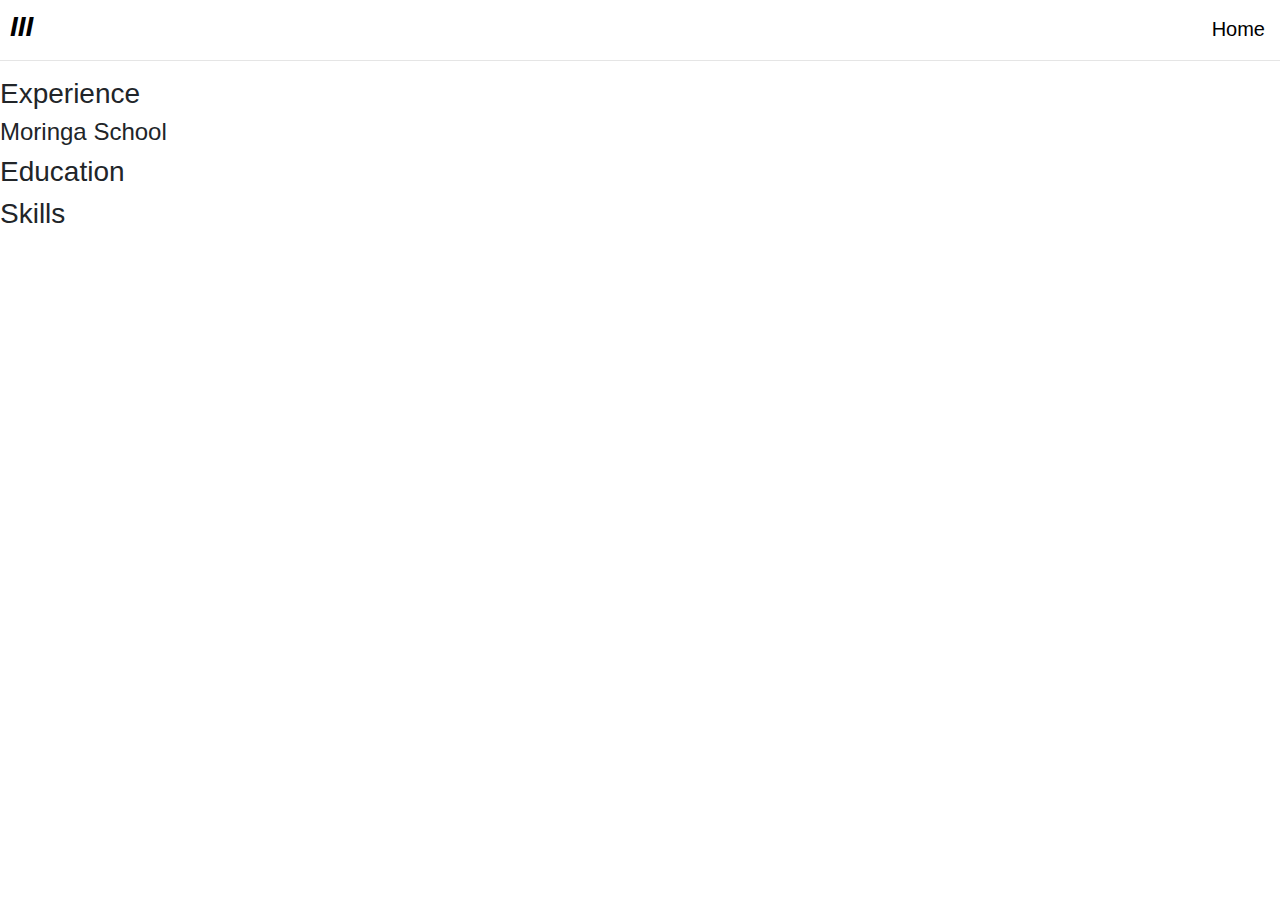
==== about.html @ 5f8a9a38 "changed and add photos to home page" ====
<!DOCTYPE html>
<html lang="en">
<head>
    <meta charset="UTF-8">
    <meta name="viewport" content="width=device-width, initial-scale=1.0">
    <link rel="icon" href="https://encrypted-tbn0.gstatic.com/images?q=tbn:ANd9GcRAuQ3rXnIeH_BYAlEZPn-zBummTDs1R8jkrc9CyKS-o8BJkEJw" type="image/x-icon">
    <link rel="stylesheet" href="https://stackpath.bootstrapcdn.com/bootstrap/4.3.1/css/bootstrap.min.css" integrity="sha384-ggOyR0iXCbMQv3Xipma34MD+dH/1fQ784/j6cY/iJTQUOhcWr7x9JvoRxT2MZw1T" crossorigin="anonymous">
    <link rel="stylesheet" href="styles.css">
    <title>About | Jakes</title>
</head>
<body>
    <header>
        <h3><a href="jakes.html">III</a></h3>
        <nav>
            <ul>
                <li><a href="jakes.html">Home</a></li>
            </ul>
        </nav>
    </header>
    <hr>
    <div>
        <h3>Experience</h3>
        <div>
            <h4>Moringa School</h4>
        <!-- end of week projects -->
        </div>
        <div>
            <!-- Haki Application -->
        </div>
    </div>

    <div>
        <h3>Education</h3>        
    </div>
    
    <div>
        <h3>Skills</h3>
    </div>
</body>
</html>
---- styles.css ----
*{
    margin: 0px;    
}

header h3{    
    margin: 10px;  
    font-style: italic;
    font-weight: 800;  
}
header h3 a{
    color: black;
}
header h3 a:hover{
    color: black;
    text-decoration: none;
}
header nav{
    float:right;
    margin-top: -55px;
}

nav ul{
    list-style: none;
    display: flex;
    flex-direction: row;
}
nav ul a{
    color: black;
    font-size: 20px;    
}
nav ul a:hover{
    color: black;
    font-size: 20px;
    text-decoration: underline;
    text-decoration-color: rgba(12, 86, 197, 0.658);
}
nav ul li{
    margin: 15px;    
}

.aspiring {
    top: 100px;
    padding: 50px;
    /* display: flex;
    justify-content: space-between;
    align-items: center; */
}
.dreamer {
    text-transform: uppercase;
}

.about-image img {
    display: inline-block;
    width: 350px;
    vertical-align: top;
}
/* media queries */
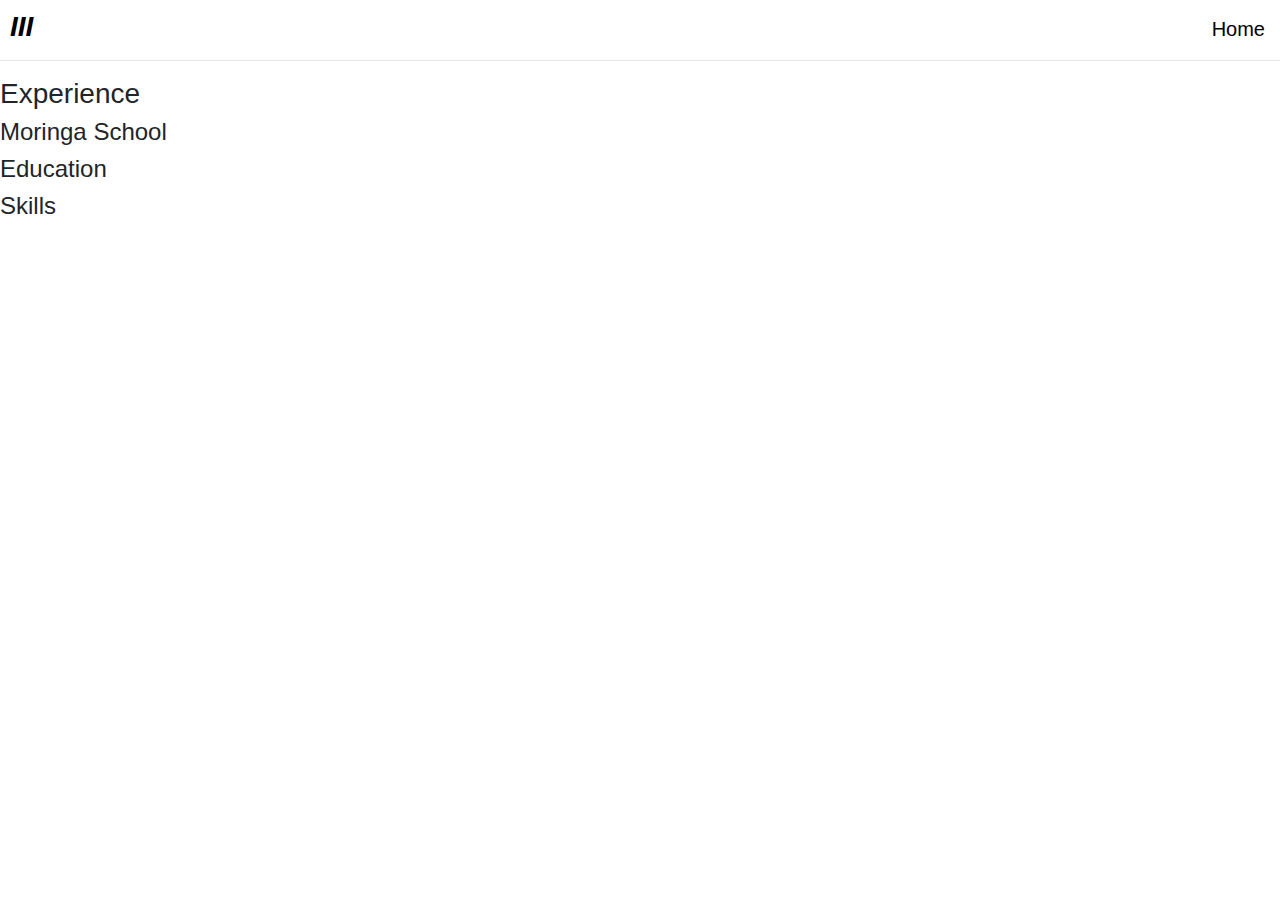
==== commit 7aca8c8c: "change the header type in the about section" ====
--- a/about.html
+++ b/about.html
@@ -3,17 +3,18 @@
 <head>
     <meta charset="UTF-8">
     <meta name="viewport" content="width=device-width, initial-scale=1.0">
+    <link rel="icon" href="/Assets/bond.png" type="image/x-icon">
     <link rel="icon" href="https://encrypted-tbn0.gstatic.com/images?q=tbn:ANd9GcRAuQ3rXnIeH_BYAlEZPn-zBummTDs1R8jkrc9CyKS-o8BJkEJw" type="image/x-icon">
     <link rel="stylesheet" href="https://stackpath.bootstrapcdn.com/bootstrap/4.3.1/css/bootstrap.min.css" integrity="sha384-ggOyR0iXCbMQv3Xipma34MD+dH/1fQ784/j6cY/iJTQUOhcWr7x9JvoRxT2MZw1T" crossorigin="anonymous">
     <link rel="stylesheet" href="styles.css">
     <title>About | Jakes</title>
 </head>
 <body>
-    <header>
-        <h3><a href="jakes.html">III</a></h3>
+    <header class="sticky-top">
+        <h3><a href="index.html">III</a></h3>
         <nav>
             <ul>
-                <li><a href="jakes.html">Home</a></li>
+                <li><a href="index.html">Home</a></li>
             </ul>
         </nav>
     </header>
@@ -30,11 +31,11 @@
     </div>
 
     <div>
-        <h3>Education</h3>        
+        <h4>Education</h4>        
     </div>
     
     <div>
-        <h3>Skills</h3>
+        <h4>Skills</h4>
     </div>
 </body>
 </html>--- a/styles.css
+++ b/styles.css
@@ -28,7 +28,12 @@
     color: black;
     font-size: 20px;    
 }
-nav ul a:hover{
+.ruma{
+    color: black;
+    font-size: 20px; 
+    text-decoration: underline black;
+}
+nav ul a:hover, .ruma:hover{
     color: black;
     font-size: 20px;
     text-decoration: underline;
@@ -39,19 +44,68 @@
 }
 
 .aspiring {
-    top: 100px;
-    padding: 50px;
-    /* display: flex;
+    padding-left: 15%;
+    padding-right: 15%;
+    padding-top: 6%;
+    padding-bottom: 6%;
+    display: flex;
     justify-content: space-between;
-    align-items: center; */
+    align-items: center;
 }
-.dreamer {
-    text-transform: uppercase;
+.dreamer span{
+    font-size: 24px;
+}
+.kiruma p{
+    font-size: 22px;
+    margin-top: 80px;
 }
 
-.about-image img {
-    display: inline-block;
-    width: 350px;
-    vertical-align: top;
+.about-image img{
+    padding: 10px;
 }
-/* media queries */
+
+.projos{
+    padding-left: 15%;
+    padding-right: 15%;
+}
+
+.projos h3{
+    margin-bottom: 40px;
+}
+
+.haki{
+    display: flex;
+    justify-content: space-between;
+}
+
+.haki-desc p{
+    margin-top: 30px;
+}
+
+.rumah{
+    color: black;
+    font-size: 17px; 
+    text-decoration: underline black;
+}
+.rumah:hover{
+    color: black;
+    font-size: 17px;
+    text-decoration: underline;
+    text-decoration-color: rgba(12, 86, 197, 0.658);
+}
+
+.socials li{
+    list-style: none;
+    margin: 20px;
+}
+
+.socials ul{
+    display: flex;
+    padding-left: 15%;
+    padding-right: 15%;
+}
+footer{
+    display: flex;
+    justify-content: flex-end;
+    padding-right: 15%;
+}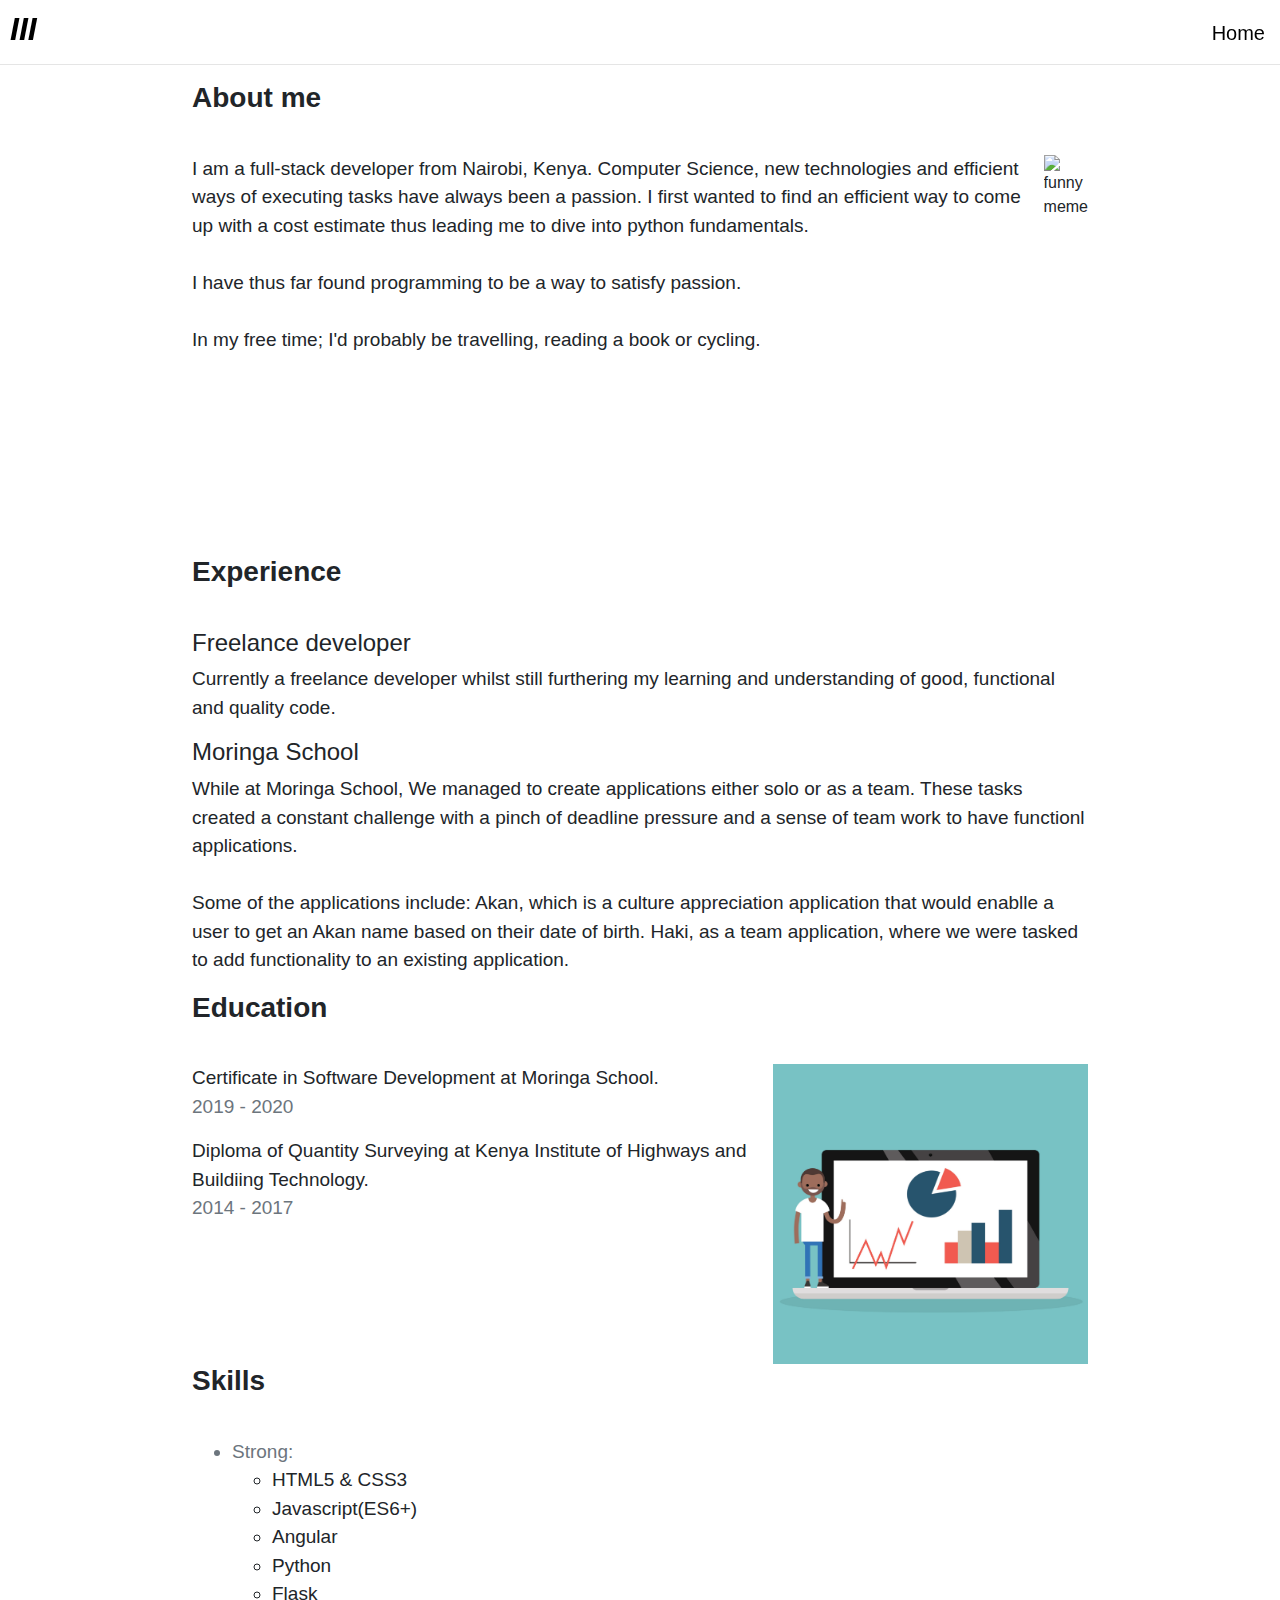
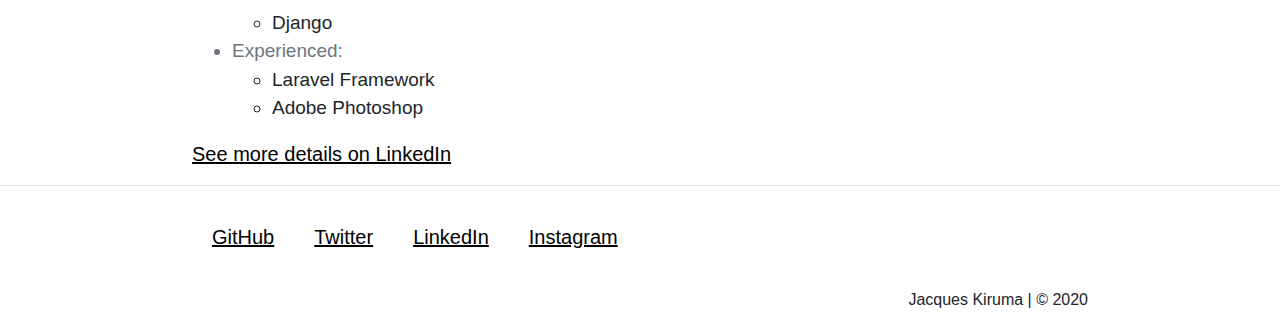
==== commit b69c0f56: "Added a few images to the about section" ====
--- a/about.html
+++ b/about.html
@@ -11,7 +11,7 @@
 </head>
 <body>
     <header class="sticky-top">
-        <h3><a href="index.html">III</a></h3>
+        <h2><a href="index.html">III</a></h2>
         <nav>
             <ul>
                 <li><a href="index.html">Home</a></li>
@@ -19,23 +19,82 @@
         </nav>
     </header>
     <hr>
-    <div>
-        <h3>Experience</h3>
+    <div class="projos setit">
         <div>
-            <h4>Moringa School</h4>
-        <!-- end of week projects -->
+            <h3 class="headie">About me</h3>
+            <div class="about">
+                <p>I am a full-stack developer from Nairobi, Kenya.
+                    Computer Science, new technologies and efficient ways of executing tasks have always been a passion. 
+                    I first wanted to find an efficient way to come up with a cost estimate thus leading me to dive into python fundamentals. <br> <br>
+                    I have thus far found programming to be a way to satisfy passion. <br> <br>
+                    In my free time; I'd probably be travelling, reading a book or cycling.                    
+                </p>
+                <img src="/Assets/Bear.png" alt="funny meme" height="400">
+            </div>            
         </div>
         <div>
-            <!-- Haki Application -->
+            <h3 class="headie">Experience</h3>
+            <div>
+                <h4>Freelance developer</h4>
+                <p>
+                    Currently a freelance developer whilst still furthering my learning and understanding of good, functional and quality code.
+                </p>
+            </div>
+            <div>
+                <h4>Moringa School</h4>
+                <p>
+                    While at Moringa School, We managed to create applications either solo or as a team. These tasks created a constant challenge with a pinch of deadline pressure and a sense of team work to have functionl applications. <br> <br>
+                    Some of the applications include: Akan, which is a culture appreciation application that would enablle a user to get an Akan name based on their date of birth. Haki, as a team application, where we were tasked to add functionality to an existing application.
+                </p>
+            </div>                        
+        </div>
+    
+        <div>
+            <h3 class="headie">Education</h3>  
+            <div class="about">
+                <div>
+                    <p>Certificate in Software Development at Moringa School. <br><span class="text-muted">2019 - 2020</span></p>
+                    <p>Diploma of Quantity Surveying at Kenya Institute of Highways and Buildiing Technology. <br><span class="text-muted">2014 - 2017</span></p>
+                </div>            
+                <img width="400" height='300'src="/Assets/ed.jpg" alt="Mustafa">
+            </div>            
+        </div>
+        
+        <div>
+            <h3 class="headie">Skills</h3>
+            <ul>
+                <li class="text-muted">Strong:</li>
+                <ul>                
+                    <li>HTML5 & CSS3</li>
+                    <li>Javascript(ES6+)</li>
+                    <li>Angular</li>
+                    <li>Python</li>
+                    <li>Flask</li>
+                    <li>Django</li>
+                </ul>
+                <li class="text-muted">Experienced:</li>
+                <ul>
+                    <li>Laravel Framework</li>
+                    <li>Adobe Photoshop</li>
+                </ul>
+            </ul>
+        </div>
+        <div>
+           <a class="ruma" href="https://github.com/jakesIII">See more details on LinkedIn</a>
         </div>
     </div>
-
-    <div>
-        <h4>Education</h4>        
+    <hr>
+    <div  class="socials">
+        <ul>
+            <li><a class="ruma" href="https://github.com/jakesIII">GitHub</a></li>
+            <li><a href="https://twitter.com/jaykwez_kayruma" class="ruma">Twitter</a></li>
+            <li><a href="https://www.linkedin.com/in/jacques-kiruma/" class="ruma">LinkedIn</a></li>
+            <li><a href="https://www.instagram.com/kiruma_jacques/" class="ruma">Instagram</a></li>            
+        </ul>
     </div>
     
-    <div>
-        <h4>Skills</h4>
-    </div>
+    <footer>
+        <p>Jacques Kiruma | &copy 2020</p>
+    </footer>
 </body>
 </html>--- a/styles.css
+++ b/styles.css
@@ -2,15 +2,16 @@
     margin: 0px;    
 }
 
-header h3{    
+header h2{    
     margin: 10px;  
     font-style: italic;
-    font-weight: 800;  
+    font-weight: 800;      
 }
-header h3 a{
+header h2 a{
     color: black;
+    font-size: 32px;
 }
-header h3 a:hover{
+header h2 a:hover{
     color: black;
     text-decoration: none;
 }
@@ -55,8 +56,8 @@
 .dreamer span{
     font-size: 24px;
 }
-.kiruma p{
-    font-size: 22px;
+.kiruma{
+    font-size: 19px;
     margin-top: 80px;
 }
 
@@ -69,8 +70,9 @@
     padding-right: 15%;
 }
 
-.projos h3{
+.headie{
     margin-bottom: 40px;
+    font-weight: 700;
 }
 
 .haki{
@@ -80,16 +82,17 @@
 
 .haki-desc p{
     margin-top: 30px;
+    
 }
 
 .rumah{
     color: black;
-    font-size: 17px; 
+    font-size: 19px; 
     text-decoration: underline black;
 }
 .rumah:hover{
     color: black;
-    font-size: 17px;
+    font-size: 19px;
     text-decoration: underline;
     text-decoration-color: rgba(12, 86, 197, 0.658);
 }
@@ -108,4 +111,12 @@
     display: flex;
     justify-content: flex-end;
     padding-right: 15%;
+}
+
+.setit p,li,a{
+    font-size: 19px;
+}
+
+.about{
+    display: flex;
 }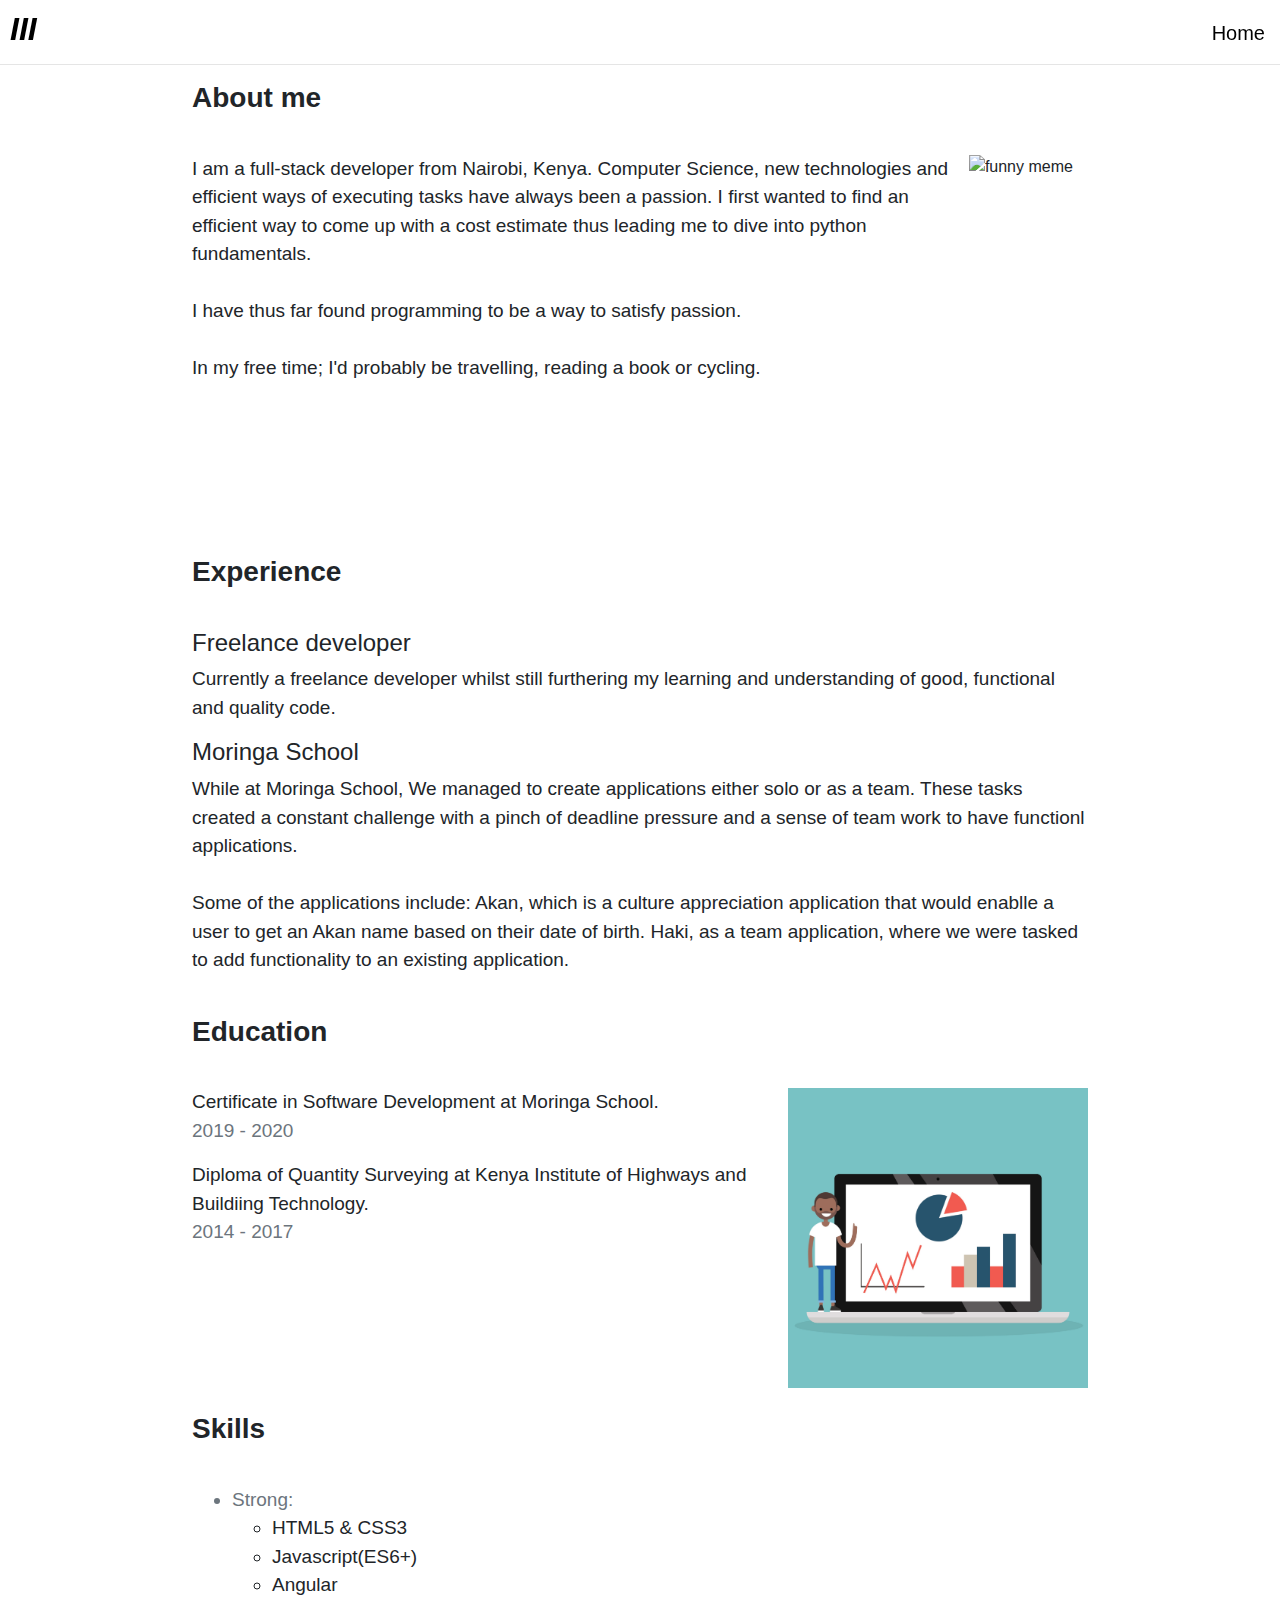
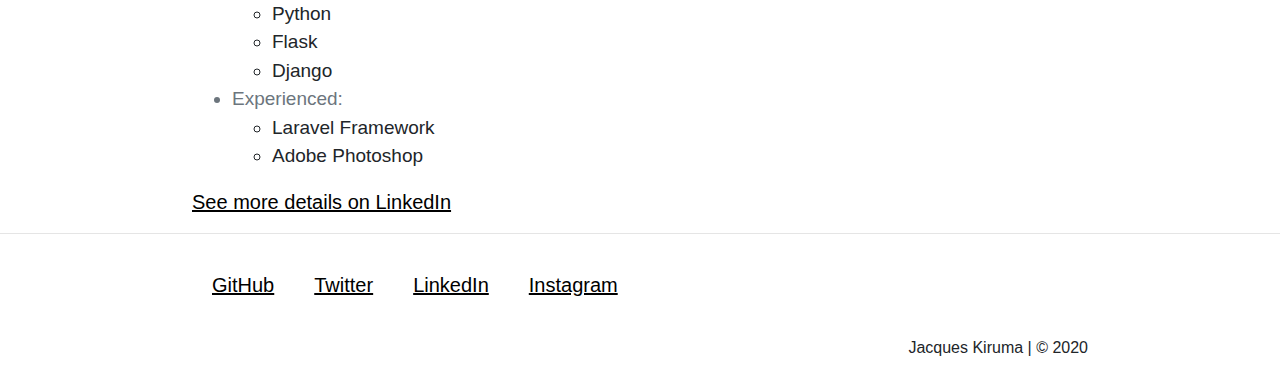
==== commit d8bd9baa: "Add responsiveness to about page." ====
--- a/about.html
+++ b/about.html
@@ -4,7 +4,6 @@
     <meta charset="UTF-8">
     <meta name="viewport" content="width=device-width, initial-scale=1.0">
     <link rel="icon" href="/Assets/bond.png" type="image/x-icon">
-    <link rel="icon" href="https://encrypted-tbn0.gstatic.com/images?q=tbn:ANd9GcRAuQ3rXnIeH_BYAlEZPn-zBummTDs1R8jkrc9CyKS-o8BJkEJw" type="image/x-icon">
     <link rel="stylesheet" href="https://stackpath.bootstrapcdn.com/bootstrap/4.3.1/css/bootstrap.min.css" integrity="sha384-ggOyR0iXCbMQv3Xipma34MD+dH/1fQ784/j6cY/iJTQUOhcWr7x9JvoRxT2MZw1T" crossorigin="anonymous">
     <link rel="stylesheet" href="styles.css">
     <title>About | Jakes</title>
@@ -17,8 +16,8 @@
                 <li><a href="index.html">Home</a></li>
             </ul>
         </nav>
+    <hr>
     </header>
-    <hr>
     <div class="projos setit">
         <div>
             <h3 class="headie">About me</h3>
@@ -29,7 +28,7 @@
                     I have thus far found programming to be a way to satisfy passion. <br> <br>
                     In my free time; I'd probably be travelling, reading a book or cycling.                    
                 </p>
-                <img src="/Assets/Bear.png" alt="funny meme" height="400">
+                <img class="image--state-size" src="/Assets/Bear.png" alt="funny meme" height="400">
             </div>            
         </div>
         <div>
@@ -48,7 +47,7 @@
                 </p>
             </div>                        
         </div>
-    
+        <br>
         <div>
             <h3 class="headie">Education</h3>  
             <div class="about">
@@ -56,10 +55,10 @@
                     <p>Certificate in Software Development at Moringa School. <br><span class="text-muted">2019 - 2020</span></p>
                     <p>Diploma of Quantity Surveying at Kenya Institute of Highways and Buildiing Technology. <br><span class="text-muted">2014 - 2017</span></p>
                 </div>            
-                <img width="400" height='300'src="/Assets/ed.jpg" alt="Mustafa">
+                <img class="image--state-size" height='300'src="/Assets/ed.jpg" alt="animation">
             </div>            
         </div>
-        
+        <br>
         <div>
             <h3 class="headie">Skills</h3>
             <ul>
@@ -84,7 +83,7 @@
         </div>
     </div>
     <hr>
-    <div  class="socials">
+    <div class="socials">
         <ul>
             <li><a class="ruma" href="https://github.com/jakesIII">GitHub</a></li>
             <li><a href="https://twitter.com/jaykwez_kayruma" class="ruma">Twitter</a></li>
--- a/styles.css
+++ b/styles.css
@@ -24,6 +24,7 @@
     list-style: none;
     display: flex;
     flex-direction: row;
+    /* → */
 }
 nav ul a{
     color: black;
@@ -119,4 +120,27 @@
 
 .about{
     display: flex;
+}
+
+.image--state-size{
+    width: 350px;
+}
+
+@media all and (max-width:700px){
+   .about{
+       margin: 0px;
+       width: 100%;
+       display: flex;
+       flex-wrap: wrap;
+       flex-direction: column;
+   }
+   .image--state-size{
+       width: 100%;
+       height: 300px;
+   }
+
+   .socials ul{
+       display: flex;
+       flex-direction: column;
+   }
 }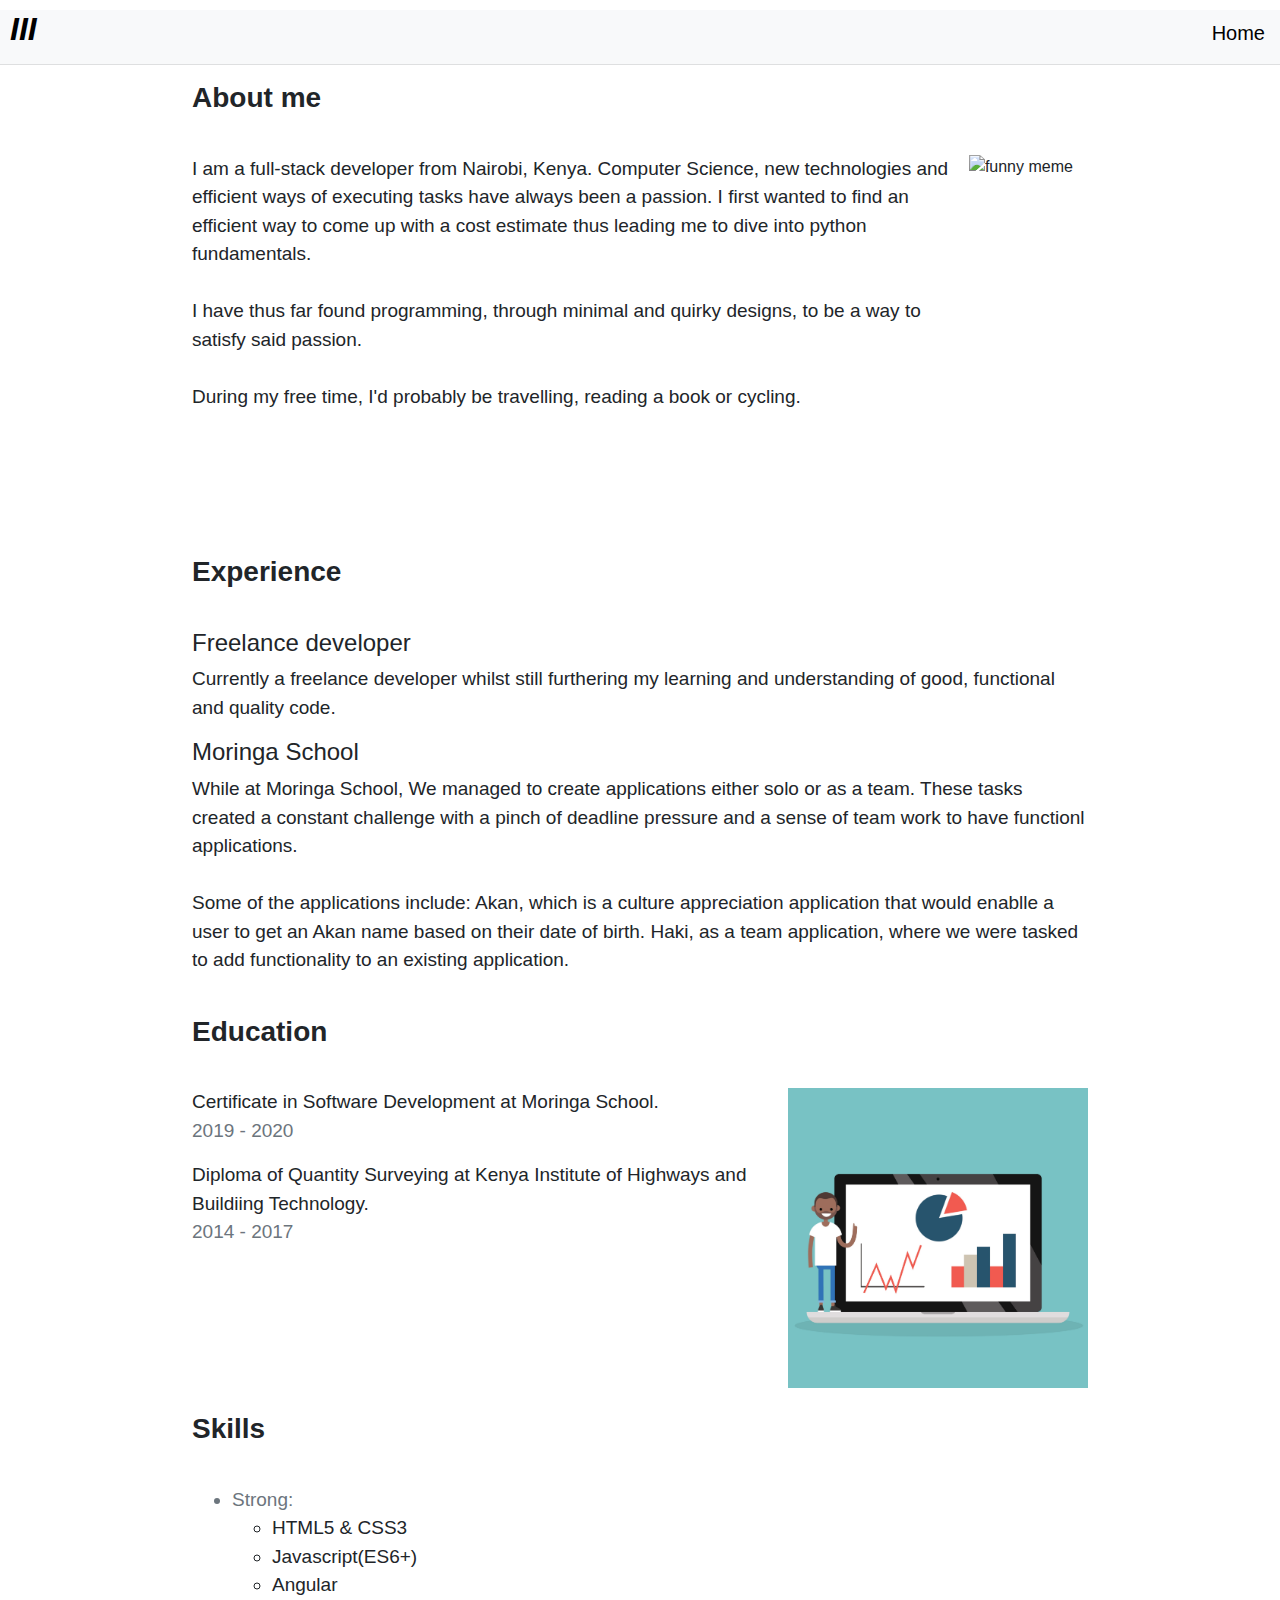
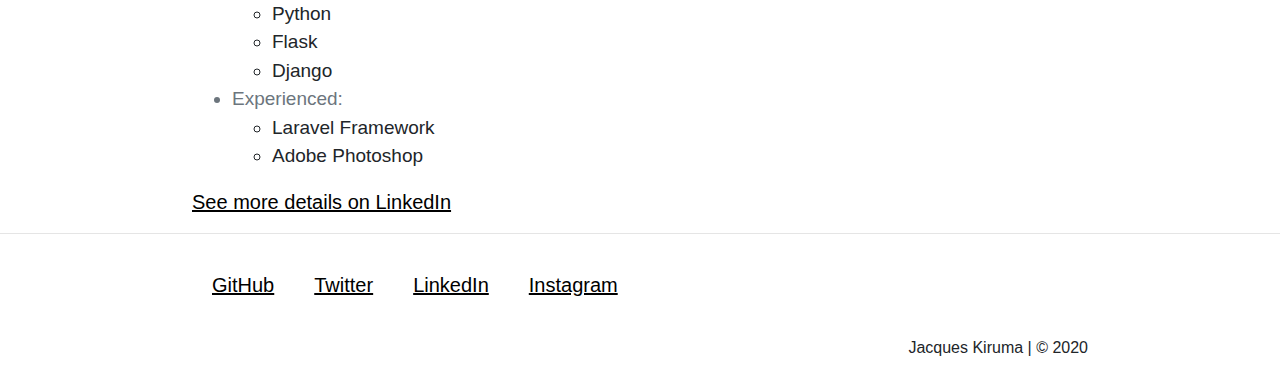
==== commit 6a3ff2e2: "add grammar corrections" ====
--- a/about.html
+++ b/about.html
@@ -25,8 +25,8 @@
                 <p>I am a full-stack developer from Nairobi, Kenya.
                     Computer Science, new technologies and efficient ways of executing tasks have always been a passion. 
                     I first wanted to find an efficient way to come up with a cost estimate thus leading me to dive into python fundamentals. <br> <br>
-                    I have thus far found programming to be a way to satisfy passion. <br> <br>
-                    In my free time; I'd probably be travelling, reading a book or cycling.                    
+                    I have thus far found programming, through minimal and quirky designs, to be a way to satisfy said passion. <br> <br>
+                    During my free time, I'd probably be travelling, reading a book or cycling.                    
                 </p>
                 <img class="image--state-size" src="/Assets/Bear.png" alt="funny meme" height="400">
             </div>            
--- a/styles.css
+++ b/styles.css
@@ -17,7 +17,12 @@
 }
 header nav{
     float:right;
-    margin-top: -55px;
+    margin-top: -55px;    
+}
+
+header{
+    background-color: #F8F9FA;
+    margin: 0px;
 }
 
 nav ul{
@@ -127,20 +132,26 @@
 }
 
 @media all and (max-width:700px){
-   .about{
-       margin: 0px;
+   .about, .aspiring, .haki{
+       /* margin: 0px; */
        width: 100%;
        display: flex;
        flex-wrap: wrap;
        flex-direction: column;
-   }
+    }
    .image--state-size{
        width: 100%;
-       height: 300px;
-   }
+       height: 100%;
+    }
 
    .socials ul{
        display: flex;
        flex-direction: column;
-   }
+    }
+
+   .reverse{
+       display: flex;
+       flex-direction: column-reverse;
+    }
+    
 }